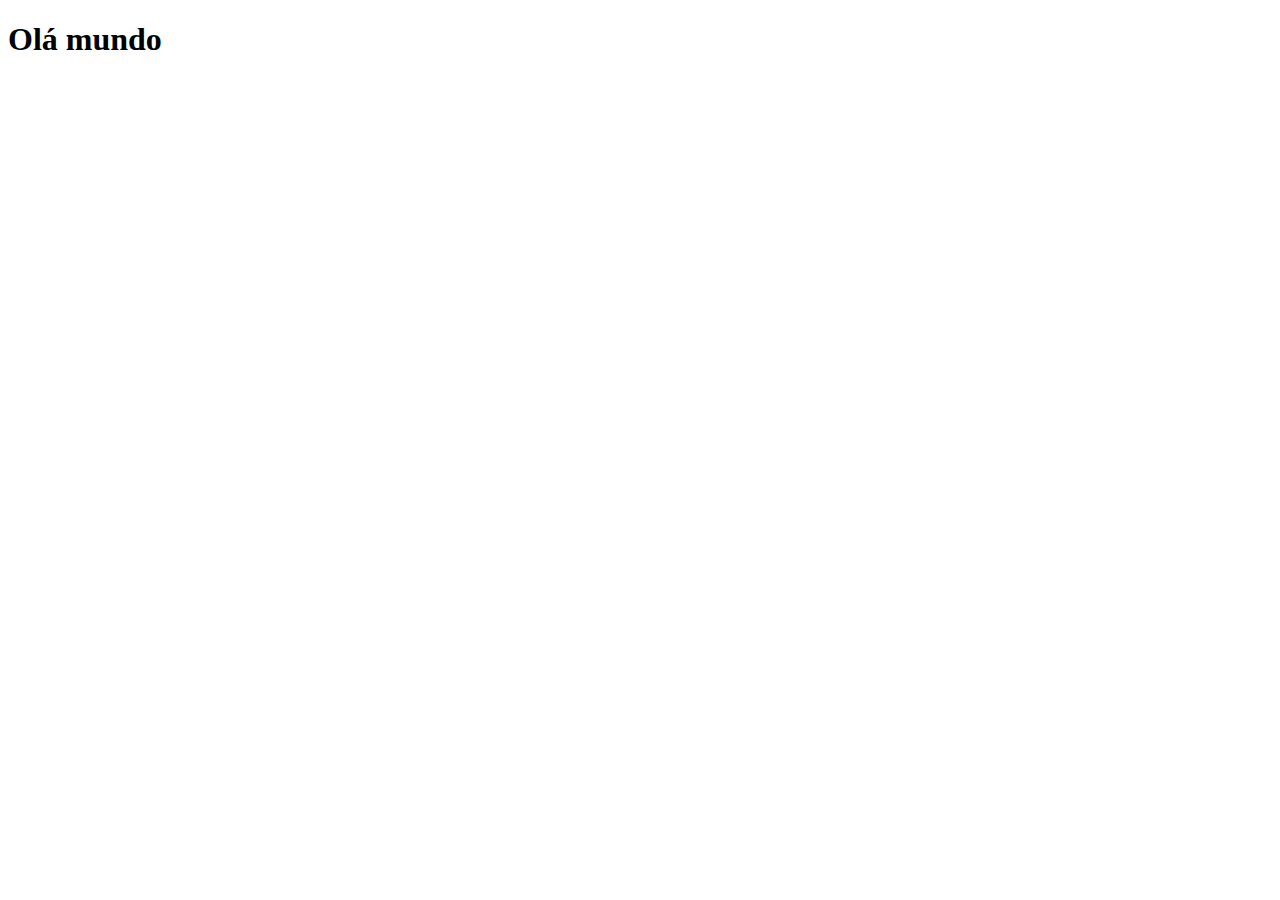
==== index.html @ 57709534 "Criei a página principal." ====
<!DOCTYPE html>
<html lang="pt-br">
<head>
    <meta charset="UTF-8">
    <meta http-equiv="X-UA-Compatible" content="IE=edge">
    <meta name="viewport" content="width=device-width, initial-scale=1.0">
    <link rel="shortcut icon" href="favicon.ico" type="image/x-icon">
    <title>Projeto Redes Socias</title>
    <link rel="stylesheet" href="estilo/style.css">
    
</head>
<body>
    <h1>Olá mundo</h1>
    
</body>
</html>
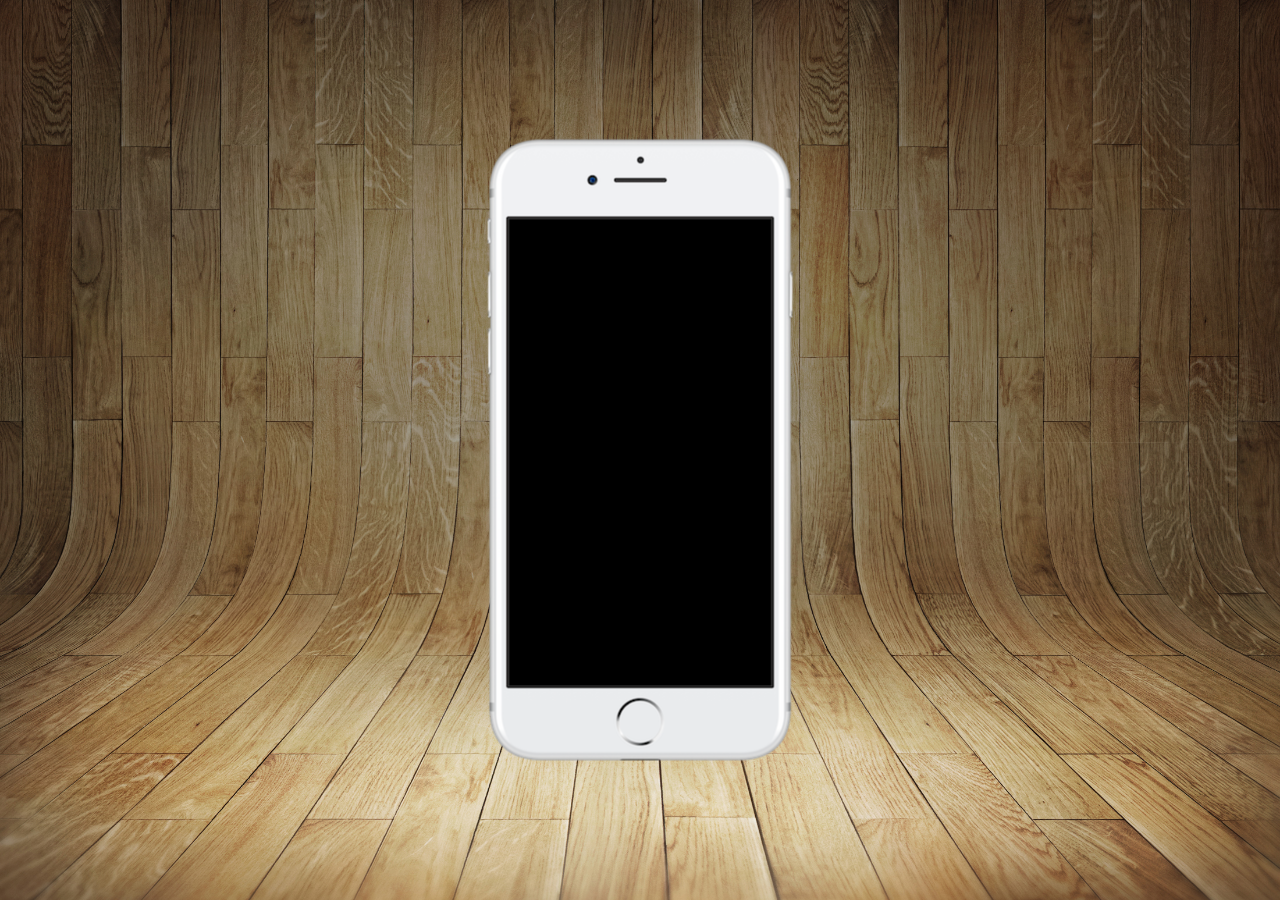
==== commit 99840026: "Atualização do estilo" ====
--- a/index.html
+++ b/index.html
@@ -7,10 +7,16 @@
     <link rel="shortcut icon" href="favicon.ico" type="image/x-icon">
     <title>Projeto Redes Socias</title>
     <link rel="stylesheet" href="estilo/style.css">
-    
 </head>
 <body>
-    <h1>Olá mundo</h1>
+    <main>
+        <section id="telefone">
+
+        </section>
+        <section id="redes-sociais">
+
+        </section>
+    </main>
     
 </body>
 </html>--- a/estilo/style.css
+++ b/estilo/style.css
@@ -0,0 +1,36 @@
+@charset "UTF-8";  
+
+* {
+    margin: 0px;
+    padding: 0px;
+    font-family: Arial, Helvetica, sans-serif;
+}
+
+html, body{
+    height: 100vh;
+    width: 100vw;
+    background-color: black;
+
+}
+
+body{
+    background: url('../imagens/fundo-madeira.jpg') no-repeat top center;
+    background-size: cover;
+    background-attachment: fixed;
+}
+
+main{
+    position: relative;
+    height: 100vh;
+}
+
+section#telefone{
+    position: absolute;
+    top: 50%;
+    left: 50%;
+    transform: translate(-50%, -50%);
+
+    height: 627px;
+    width: 311px;
+    background: url('../imagens/frame-iphone.png')no-repeat;
+}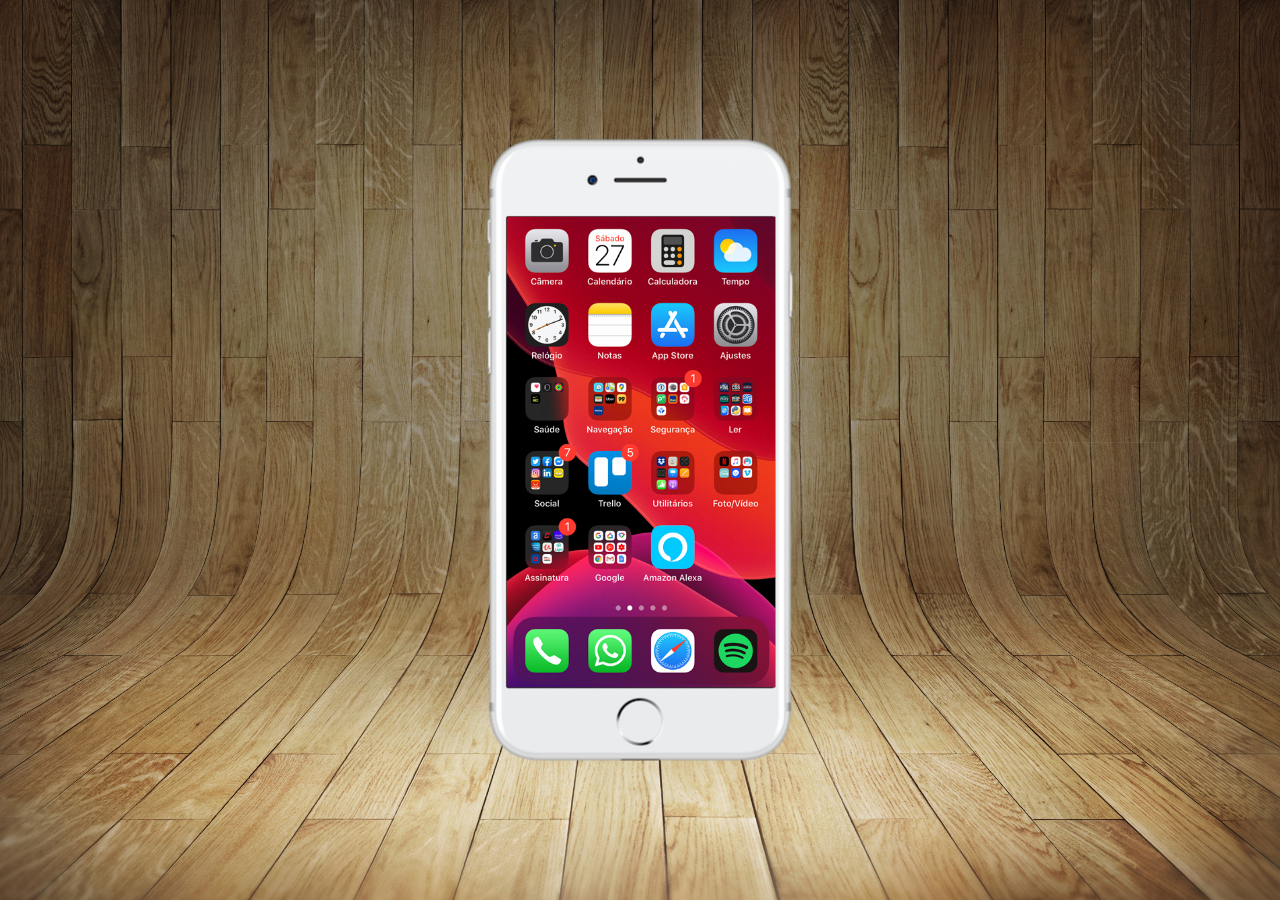
==== commit b390d969: "Criei a tela home" ====
--- a/index.html
+++ b/index.html
@@ -11,6 +11,7 @@
 <body>
     <main>
         <section id="telefone">
+            <iframe src="home.html" name="tela" id="tela"frameborder="0"></iframe>
 
         </section>
         <section id="redes-sociais">
--- a/estilo/style.css
+++ b/estilo/style.css
@@ -33,4 +33,12 @@
     height: 627px;
     width: 311px;
     background: url('../imagens/frame-iphone.png')no-repeat;
+}
+
+iframe#tela{
+    position: relative;
+    top: 80px;
+    left: 22px;
+    width: 269px;
+    height: 471px;
 }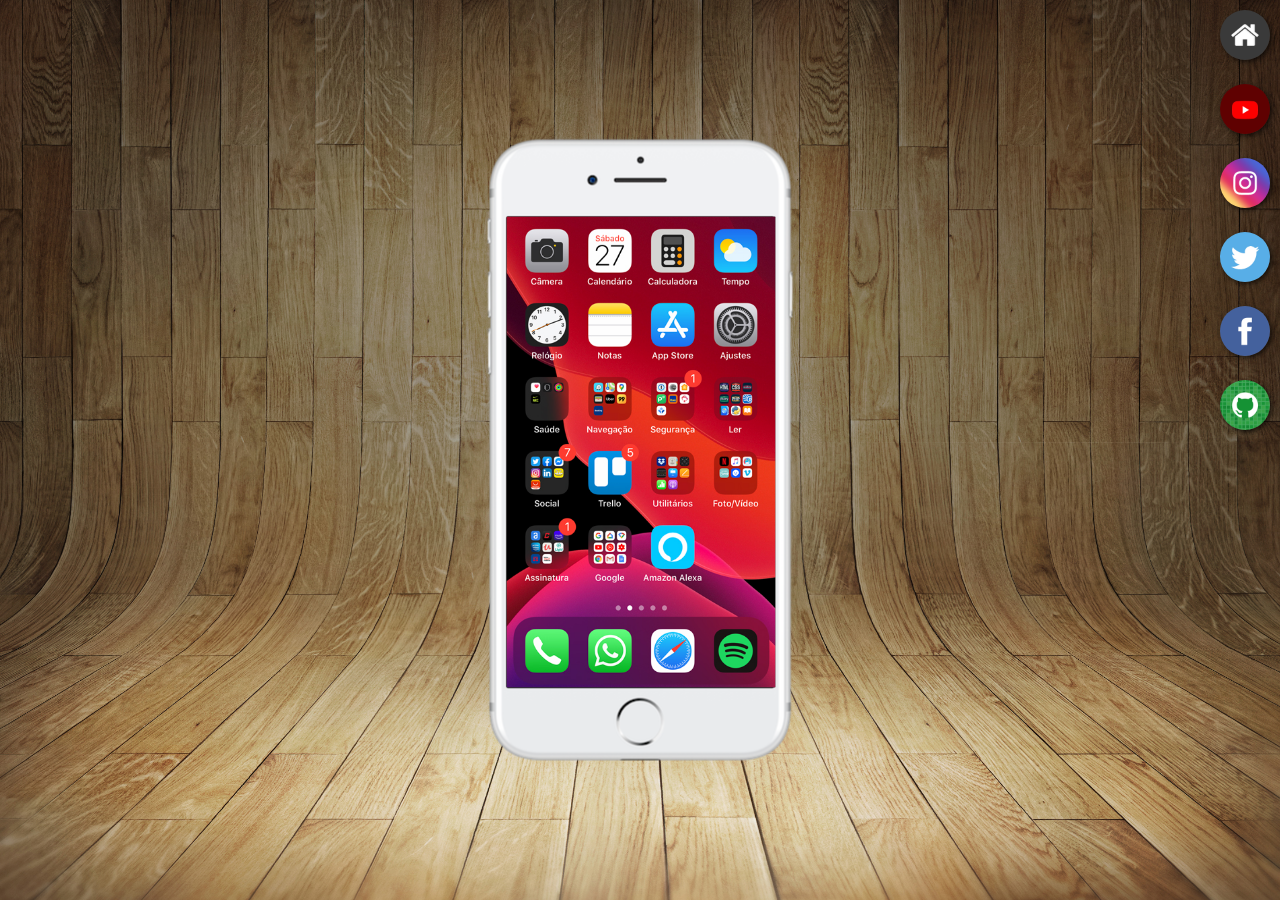
==== commit b485f204: "Criei icones das redes sociais" ====
--- a/index.html
+++ b/index.html
@@ -11,10 +11,19 @@
 <body>
     <main>
         <section id="telefone">
-            <iframe src="home.html" name="tela" id="tela"frameborder="0"></iframe>
+            <iframe src="home.html" name="tela" id="tela"frameborder="0">
+                Seu navegador não é compativel com isso
+            </iframe>
 
         </section>
         <section id="redes-sociais">
+            <a href="" target="tela"><img src="imagens/logo-home.jpg" alt=""></a><br>
+            <a href="" target="tela"><img src="imagens/logo-youtube.jpg" alt=""></a><br>
+            <a href="" target="tela"><img src="imagens/logo-instagram.jpg" alt=""></a><br>
+            <a href="" target="tela"><img src="imagens/logo-twitter.jpg" alt=""></a><br>
+            <a href="" target="tela"><img src="imagens/logo-facebook.jpg" alt=""></a><br>
+            <a href="" target="tela"><img src="imagens/logo-github.jpg" alt=""></a>
+
 
         </section>
     </main>
--- a/estilo/style.css
+++ b/estilo/style.css
@@ -41,4 +41,22 @@
     left: 22px;
     width: 269px;
     height: 471px;
+}
+section#redes-sociais{
+    text-align: right;
+
+}
+section#redes-sociais img{
+    width: 50px;
+    margin: 10px;
+    border-radius: 50px;
+    box-shadow: 2px 2px 5px rgba(0, 0, 0, 0.658);
+    box-sizing: border-box;
+}
+section#redes-sociais img:hover {
+    border: 2px solid rgba(255, 255, 255, 0.637);
+    transform: translate(-3px, -3px);
+    box-shadow: 5px 5px 10px rgba(0, 0, 0, 0.623);
+    transition: transforn .3s, border .5s;
+
 }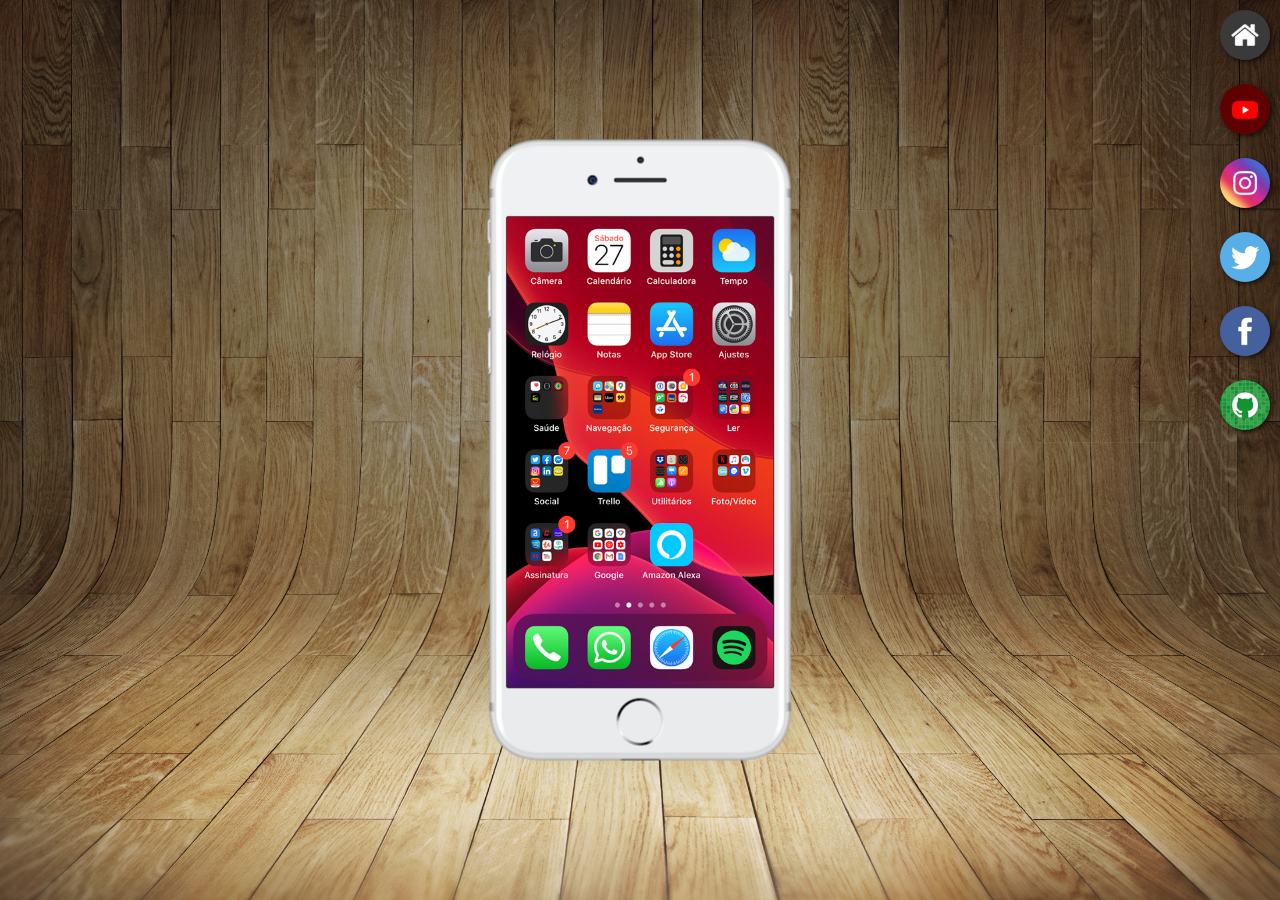
==== commit 4f0ac4ec: "Criando as páginas das redes sociais." ====
--- a/index.html
+++ b/index.html
@@ -17,12 +17,12 @@
 
         </section>
         <section id="redes-sociais">
-            <a href="" target="tela"><img src="imagens/logo-home.jpg" alt=""></a><br>
-            <a href="" target="tela"><img src="imagens/logo-youtube.jpg" alt=""></a><br>
-            <a href="" target="tela"><img src="imagens/logo-instagram.jpg" alt=""></a><br>
-            <a href="" target="tela"><img src="imagens/logo-twitter.jpg" alt=""></a><br>
-            <a href="" target="tela"><img src="imagens/logo-facebook.jpg" alt=""></a><br>
-            <a href="" target="tela"><img src="imagens/logo-github.jpg" alt=""></a>
+            <a href="home.html" target="tela"><img src="imagens/logo-home.jpg" alt=""></a><br>
+            <a href="youtube.html" target="tela"><img src="imagens/logo-youtube.jpg" alt=""></a><br>
+            <a href="instagram.html" target="tela"><img src="imagens/logo-instagram.jpg" alt=""></a><br>
+            <a href="twitter.html" target="tela"><img src="imagens/logo-twitter.jpg" alt=""></a><br>
+            <a href="facebook.html" target="tela"><img src="imagens/logo-facebook.jpg" alt=""></a><br>
+            <a href="github.html" target="tela"><img src="imagens/logo-github.jpg" alt=""></a>
 
 
         </section>
--- a/estilo/style.css
+++ b/estilo/style.css
@@ -39,7 +39,7 @@
     position: relative;
     top: 80px;
     left: 22px;
-    width: 269px;
+    width: 267px;
     height: 471px;
 }
 section#redes-sociais{
